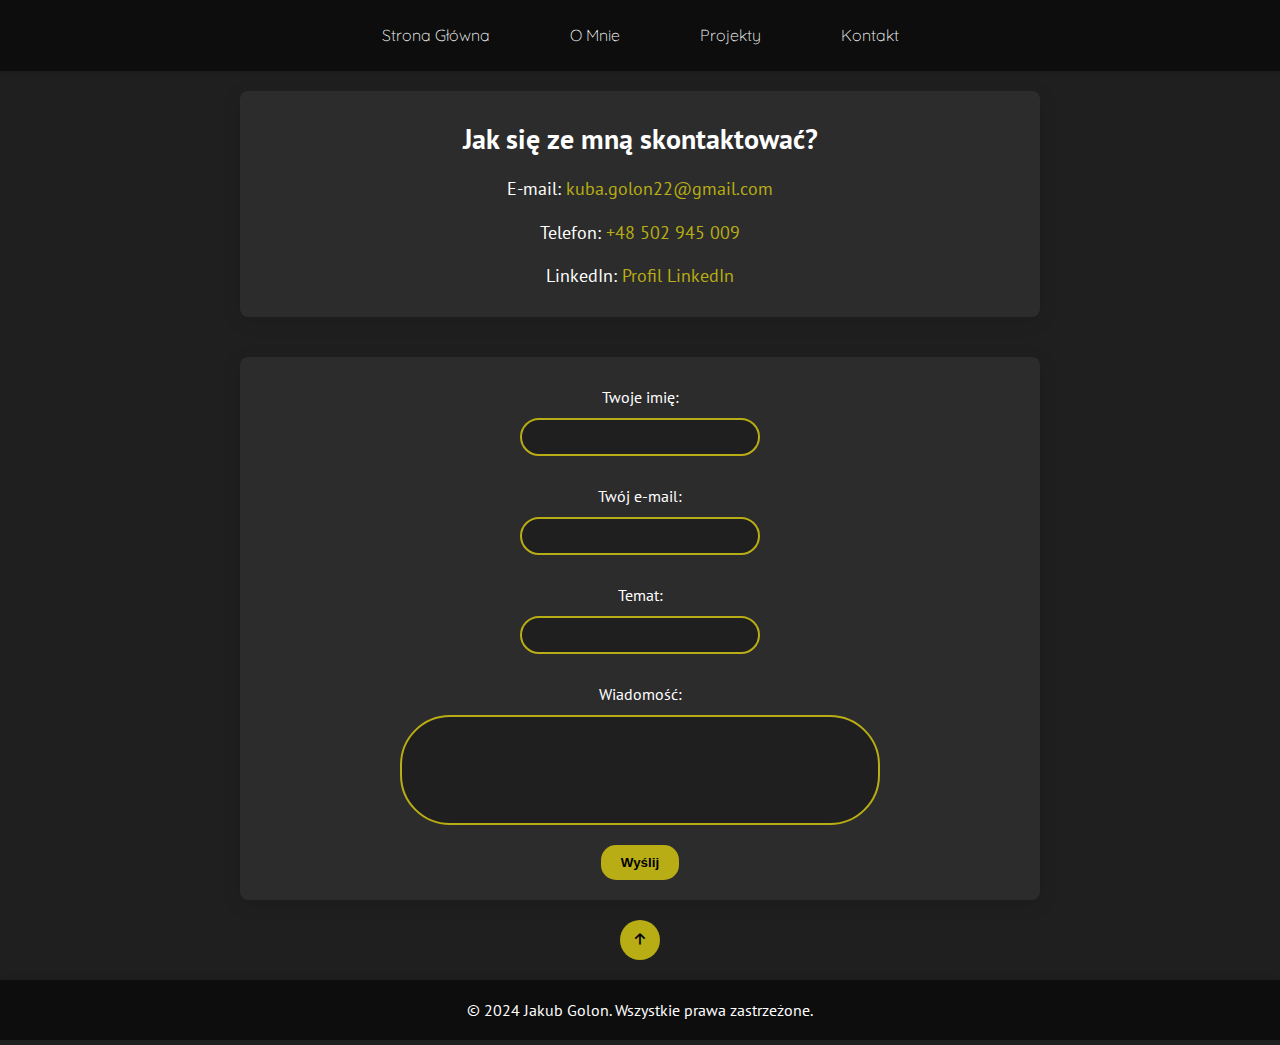
==== Kontakt/index.html @ 48c81d44 "Add files via upload" ====
<!DOCTYPE html>
<html lang="pl">
<head>
    <meta charset="UTF-8">
    <meta name="viewport" content="width=device-width, initial-scale=1.0">
    <title>Portfolio Jakub Golon</title>
    <link rel="icon" type="image/png" href="/jpg/ikona.png">
    <link rel="stylesheet" href="https://cdnjs.cloudflare.com/ajax/libs/font-awesome/6.0.0-beta3/css/all.min.css">
    <link rel="stylesheet" href="/css/kontakt.css">
    <link rel="preconnect" href="https://fonts.googleapis.com">
    <link rel="preconnect" href="https://fonts.gstatic.com" crossorigin>
    <link href="https://fonts.googleapis.com/css2?family=Quicksand:wght@300&display=swap" rel="stylesheet">
    <link rel="preconnect" href="https://fonts.googleapis.com">
    <link rel="preconnect" href="https://fonts.gstatic.com" crossorigin>
    <link href="https://fonts.googleapis.com/css2?family=PT+Sans:ital,wght@0,400;0,700;1,400;1,700&display=swap" rel="stylesheet">
</head>
<body>

    <nav>
        <a href="/Home/">Strona główna</a>
        <a href="/O_mnie/">O mnie</a>
        <a href="/Projekty/">Projekty</a>
        <a href="/Kontakt/">Kontakt</a>
    </nav>

    <div class="container">
        <div class="contact">
            <h3 style="
text-align:center
            ;">Jak się ze mną skontaktować?</h3>
            <p>
E-mail: <a href="mailto:kuba.golon22@gmail.com">kuba.golon22@gmail.com</a>
            </p>
            <p>
Telefon: <a href="tel:+48502945009">+48 502 945 009</a>
            </p>
            <p>
LinkedIn: <a href="https://linkedin.com/in/jakub-golon-133895297" target="_blank">Profil LinkedIn</a>
            </p>
        </div>
            </div>
</div>

    <div class="container">
        <div class="contact">
 <form action="https://formspree.io/f/mgvwbqyp" method="POST">
           <div> <label for="name">Twoje imię:</label></div>
           <div> <input type="text" id="name" name="name" required></div>

           <div> <label for="email">Twój e-mail:</label></div>
            <div><input type="email" id="email" name="email" required></div>

           <div> <label for="subject">Temat:</label></div>
            <div><input type="text" id="subject" name="subject" required></div>

            <div><label for="message">Wiadomość:</label></div>
           <div> <textarea id="message" name="message" rows="5" required></textarea></div>

           <div> <button type="submit">Wyślij</button></div>
        </form>

</div>
</div>

<div align="center"><button id="scrollToTop" onclick="scrollToTop()"><i class="fas fa-arrow-up"></i></button></div>
    <script src="/js/scrollToTop.js"></script>

    <footer>
        <p>© 2024 Jakub Golon. Wszystkie prawa zastrzeżone.</p>
    </footer>

</body>
</html>
---- css/kontakt.css ----
body {
    margin: 0;
    font-family: "PT Sans", sans-serif;
    font-weight: 300;
    font-style: normal;
    background-color: #1F1F1F;
    color: #FFF;
    line-height: 1.3;
}

nav {
    background-color: #0D0D0D;
    display: flex;
    justify-content: center;
    padding: 15px 0;
    box-shadow: 0 2px 4px rgba(0, 0, 0, 0.1);
    position: static;
    z-index: 10;
}

nav a {
    font-family: "Quicksand", sans-serif;
    margin: 0 20px;
    text-decoration: none;
    color: #FFFFFF;
    padding: 10px 20px;
    text-transform: capitalize;
}

nav a:hover {
    color: #b8ad14;
}

.container {
    display: flex;
    flex-direction: column;
    align-items: center;
    padding: 20px 20px;
    max-width: 800px;
    margin: 0 auto;
}
.contact {
    display: flex;
    flex-direction: column;
    align-items: center;
    padding: 20px;
    background-color: #2c2c2c;
    border-radius: 8px;
    box-shadow: 0 4px 20px rgba(0, 0, 0, 0.1);
    width: 95%;
}

.contact a {
    color: #b8ad14; 
    text-decoration: none; 
}

.contact a:hover {
    color: #a59f0c;
    text-decoration: underline; 
}

.contact h3 {
    margin: 10px 0;
    font-size: 28px;
    font-weight: 700;
}

.contact p {
    margin: 10px 0;
    font-size: 18px;
}

.contact label {
    font-size: 16px;
    margin: 10px 0;
    display: block;
    text-align: left;
}

.contact input{
    width: 100%;
    max-width: 240px;
    padding: 8px;
    margin-bottom: 20px;
    border: 2px solid #b8ad14;
    border-radius: 20px;
    background-color: #1F1F1F;
    color: #FFF;
    text-align: center;
    font-size: 16px;
    display: block;
    box-sizing: border-box; 
}

.contact textarea {
    width: 100%; 
    max-width: 480px;
    max-height: 360px;
    padding: 8px;
    margin-bottom: 20px;
    border: 2px solid #b8ad14;
    border-radius: 50px;
    background-color: #1F1F1F;
    color: #FFF;
    font-size: 16px;
    display: block;
    resize: none; 
    padding-left: 30px;
    padding-right: 30px;
    box-sizing: border-box;
}



.contact button {
    background-color: #b8ad14;
    color: #000;
    border: none;
    padding: 10px 20px;
    border-radius: 15px;
    transition: background-color 0.3s;
    cursor: pointer;
    font-weight: bold;
}

.contact button:hover {
    background-color: #a59f0c;
    transform: translateY(-1px);
}

.contact form {
    width: 100%;  
}

.contact div {
    display: flex;
    justify-content: center; 
    width: 100%; 
}

footer {
    background-color: #0D0D0D;
    text-align: center;
    padding: 20px 0;
    margin-top: 20px;
    box-shadow: 0 -2px 4px rgba(0, 0, 0, 0.1);
}

footer p {
    margin: 0;
}

#scrollToTop {

    bottom: 50px; 
    right: 20px; 
    aspect-ratio: 1 / 1;
    background-color: #b8ad14; 
    color: 000; 
    border: none; 
    padding: 10px 15px; 
    border-radius: 50px; 
    cursor: pointer; 
    font-weight: bold;
}

#scrollToTop:hover {
    background-color: #a59f0c;
    transform: translateY(-1px);
}

@media (max-width: 768px) {
    nav {
        padding: 18px 0;
    }
    nav a {
        font-size: 0; 
        position: relative; 
    }


    nav a:nth-child(1)::before {
        content: '\f2c2'; 
        font-family: "Font Awesome 5 Free";
        font-weight: 400;
        font-size: 24px;
    }
    nav a:nth-child(2)::before {
        content: '\f007'; 
        font-family: "Font Awesome 5 Free";
        font-weight: 400;
        font-size: 24px;
    }
    nav a:nth-child(3)::before {
        content: '\f1c8'; 
        font-family: "Font Awesome 5 Free";
        font-weight: 400;
        font-size: 24px;
    }
    nav a:nth-child(4)::before {
        content: '\f0e0'; 
        font-family: "Font Awesome 5 Free";
        font-weight: 400;
        font-size: 24px;
    }

    nav a::before {
        display: block;
        font-size: 24px;
        text-align: center;
        color: ##FFFFFF;
        position: absolute;
        top: 50%;
        left: 50%;
        transform: translate(-50%, -50%);
    }


    .container {
        padding: 10px;
    }

    .contact {
        padding: 20px;
        width: 90%;
    }

    .contact h3 {
        font-size: 24px; 
    }

    .contact p, .send label {
        font-size: 16px; 
    }
    
    
    .contact input {
        width: 60%;
    }
    .contact textarea {
        width: 90%; 
    }
    
    .contact button {
    max-width: 120px
    }
    
    footer {
    background-color: #0D0D0D;
    text-align: center;
    padding: 20px 0;
    margin-top: 20px;
    box-shadow: 0 -2px 4px rgba(0, 0, 0, 0.1);
    }
    footer p{
        margin: 0;
        font-size: 12px; 
    }

}
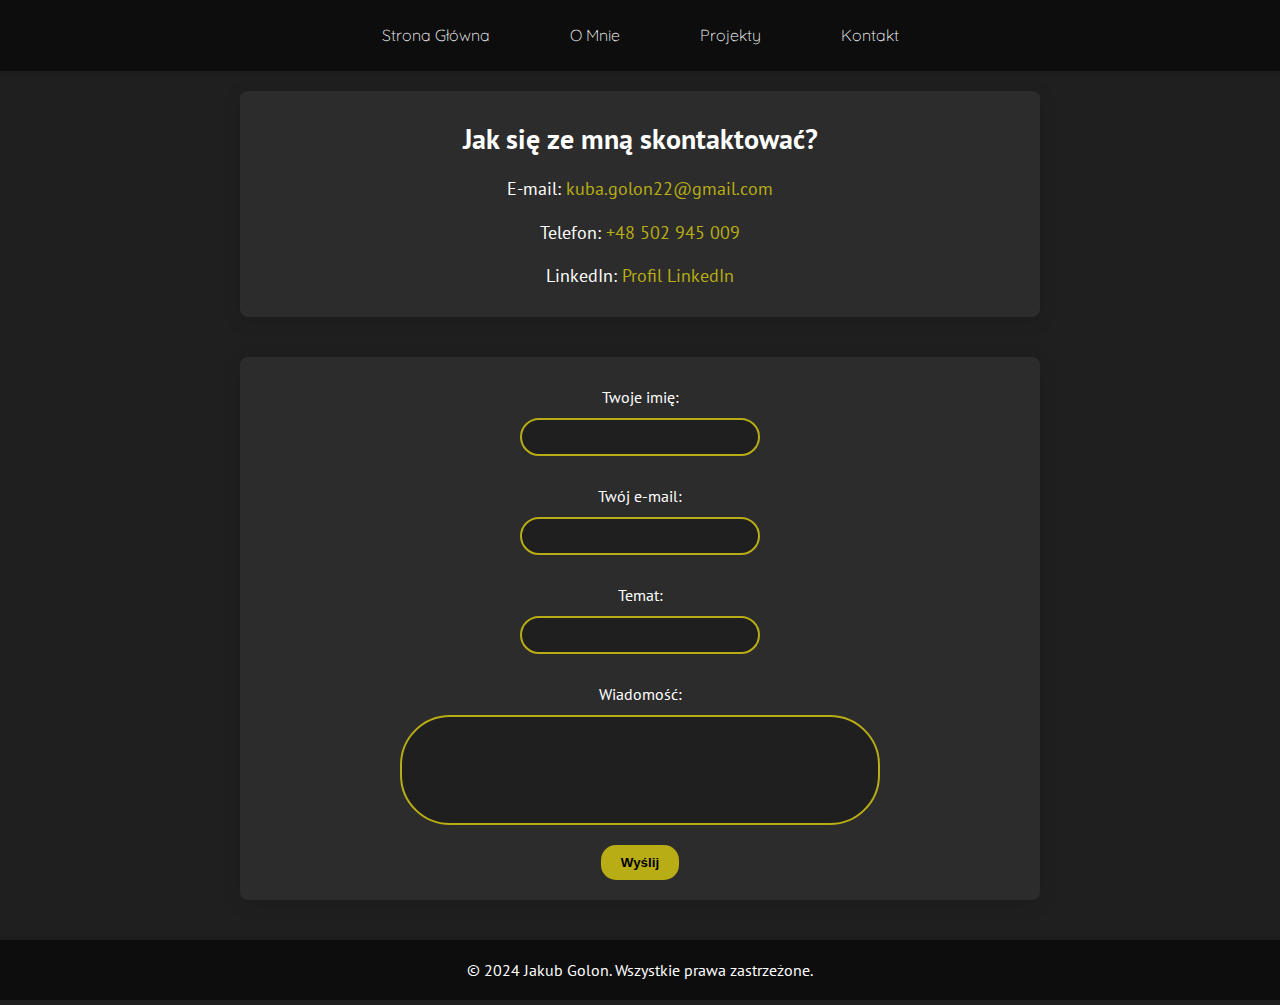
==== commit 6202c6cd: "Update index.html" ====
--- a/Kontakt/index.html
+++ b/Kontakt/index.html
@@ -63,8 +63,6 @@
 </div>
 </div>
 
-<div align="center"><button id="scrollToTop" onclick="scrollToTop()"><i class="fas fa-arrow-up"></i></button></div>
-    <script src="/js/scrollToTop.js"></script>
 
     <footer>
         <p>© 2024 Jakub Golon. Wszystkie prawa zastrzeżone.</p>
